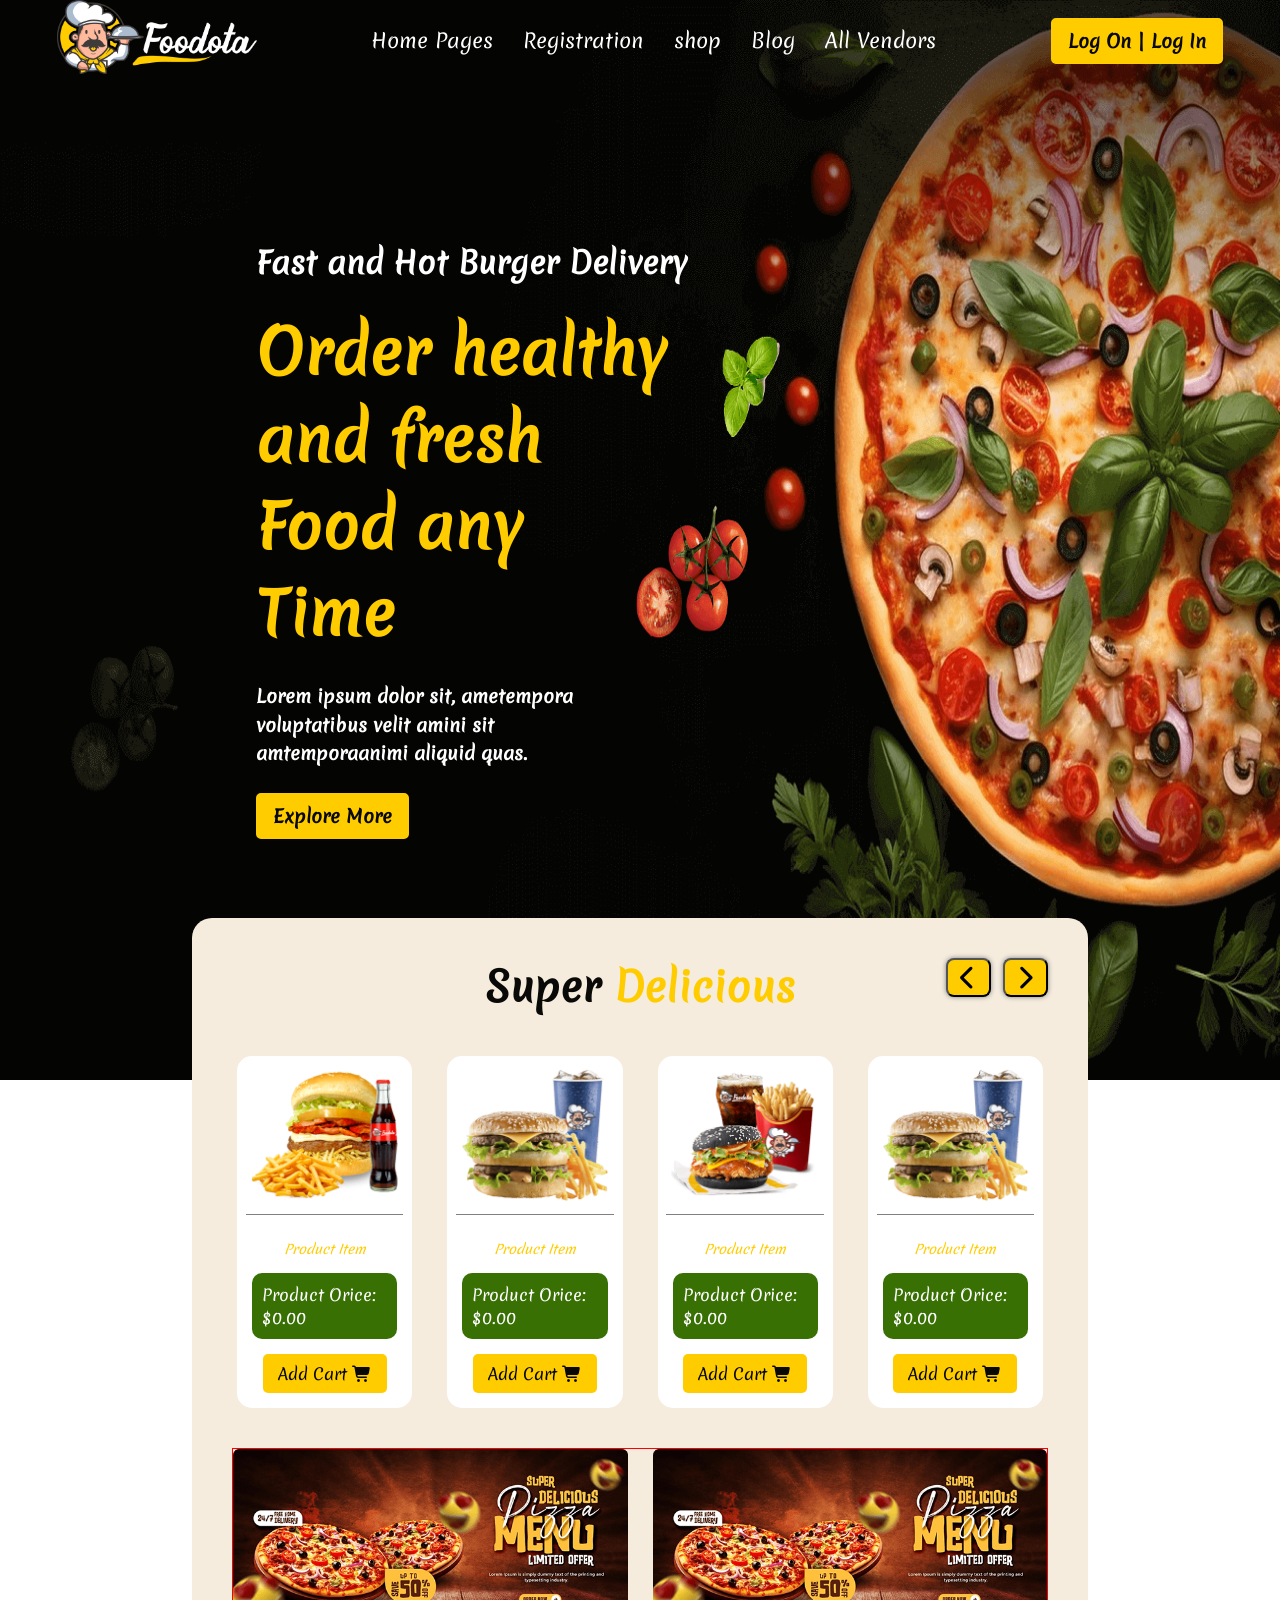
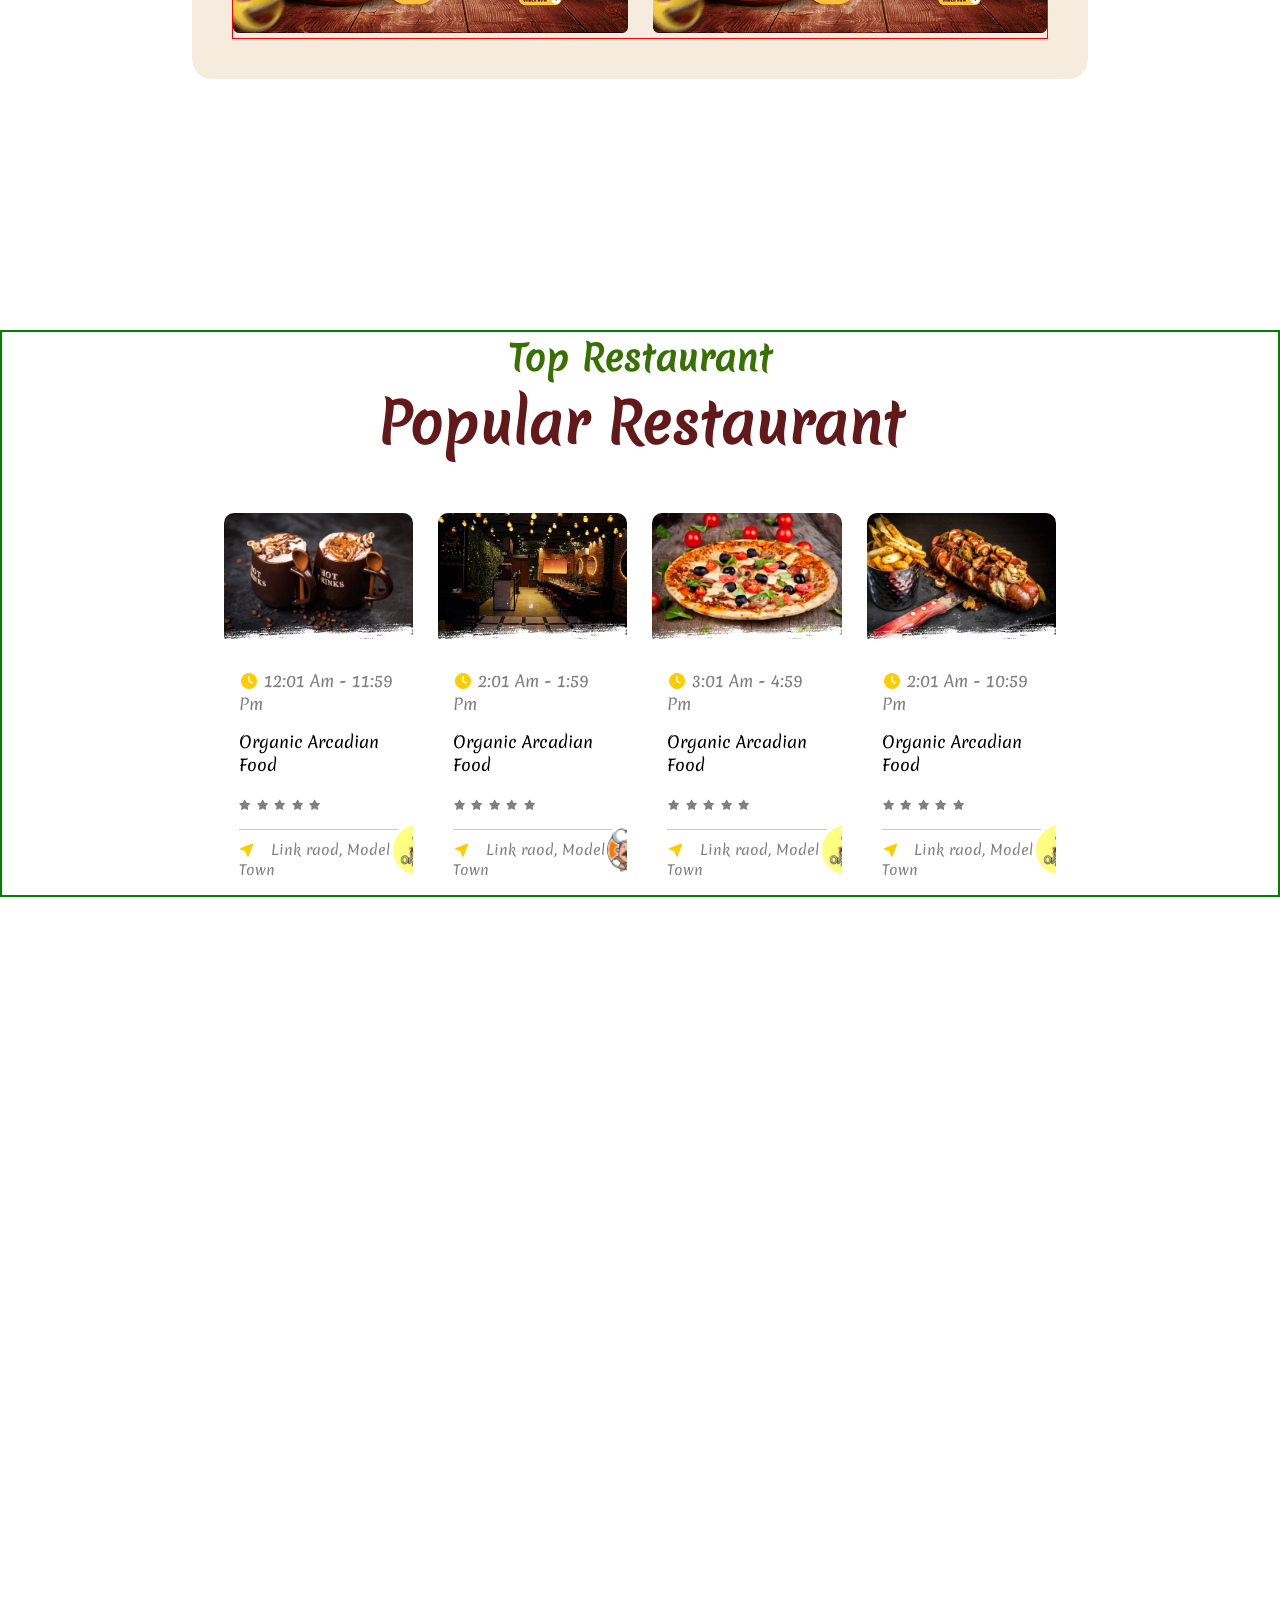
==== index.html @ 724b7836 "first commit" ====
<!doctype html>
<html lang="en">
  <head>
    <meta charset="UTF-8" />
    <meta name="viewport" content="width=device-width, initial-scale=1.0" />
    <link rel="stylesheet" href="styles/style.css" />
    <link rel="stylesheet" href="styles/all.min.css" />
    <link rel="stylesheet" href="styles/splide.min.css" />
    <title>Fodoota</title>
  </head>
  <body>
    <!-- nav start -->
    <nav>
      <div class="logo">
        <img src="assets/images/logo.png" alt="" />
        <img src="assets/images/logo-2.svg" alt="" />
      </div>
      <ul>
        <li><a href="index.html">Home Pages</a></li>
        <li><a href="">Registration</a></li>
        <li><a href="shop.html">shop</a></li>
        <li><a href="">Blog</a></li>
        <li><a href="">All Vendors</a></li>
      </ul>
      <div>
        <button class="btn">Log on | Log in</button>
      </div>
    </nav>

    <!-- nav end -->

    <section class="hero">
      <div class="container">
        <div class="splide hero-splide">
          <div class="splide__track">
            <ul class="splide__list">
              <li class="splide__slide">
                <div class="hero-info">
                  <span>Fast and Hot Burger Delivery</span>
                  <h1>Order healthy and fresh Food any Time</h1>
                  <p>
                    Lorem ipsum dolor sit, ametempora voluptatibus velit amini
                    sit amtemporaanimi aliquid quas.
                  </p>
                  <button class="btn">Explore More</button>
                </div>
              </li>
              <li class="splide__slide">
                <div class="hero-info">
                  <span>Fast and Hot Burger Delivery</span>
                  <h1>Order healthy and fresh Food any Time</h1>
                  <p>
                    Lorem ipsum dolor sit, ametempora voluptatibus velit amini
                    sit amtemporaanimi aliquid quas.
                  </p>
                  <button class="btn">Explore More</button>
                </div>
              </li>
              <li class="splide__slide">
                <div class="hero-info">
                  <span>Fast and Hot Burger Delivery</span>
                  <h1>Order healthy and fresh Food any Time</h1>
                  <p>
                    Lorem ipsum dolor sit, ametempora voluptatibus velit amini
                    sit amtemporaanimi aliquid quas.
                  </p>
                  <button class="btn">Explore More</button>
                </div>
              </li>
            </ul>
          </div>
        </div>
      </div>
      <div class="super">
        <h2>super <span>Delicious</span></h2>
        <div class="splide slider">
          <div class="splide__track">
            <ul class="splide__list">
              <li class="splide__slide">
               <div class="card">
                    <div class="card_img">
                        <img src="assets/images/burger-2.png" alt="">
                    </div>
                    <div class="card_body">
                        <span>Product item</span>
                        <p>Product orice: $0.00</p>
                        <button>add cart <i class="fa-solid fa-cart-shopping"></i></button>
                    </div>
                </div>
              </li>
              <li class="splide__slide">
                <div class="card">
                    <div class="card_img">
                        <img src="assets/images/burger-3.png" alt="">
                    </div>
                    <div class="card_body">
                        <span>Product item</span>
                        <p>Product orice: $0.00</p>
                        <button>add cart <i class="fa-solid fa-cart-shopping"></i></button>
                    </div>
                </div>
              </li>
              <li class="splide__slide">
                <div class="card">
                    <div class="card_img">
                        <img src="assets/images/burger-1.png" alt="">
                    </div>
                    <div class="card_body">
                        <span>Product item</span>
                        <p>Product orice: $0.00</p>
                        <button>add cart <i class="fa-solid fa-cart-shopping"></i></button>
                    </div>
                </div>
              </li>
              <li class="splide__slide">
                <div class="card">
                    <div class="card_img">
                        <img src="assets/images/burger-3.png" alt="">
                    </div>
                    <div class="card_body">
                        <span>Product item</span>
                        <p>Product orice: $0.00</p>
                        <button>add cart <i class="fa-solid fa-cart-shopping"></i></button>
                    </div>
                </div>
              </li>
              <li class="splide__slide">
                <div class="card">
                    <div class="card_img">
                        <img src="assets/images/burger-2.png" alt="">
                    </div>
                    <div class="card_body">
                        <span>Product item</span>
                        <p>Product orice: $0.00</p>
                        <button>add cart <i class="fa-solid fa-cart-shopping"></i></button>
                    </div>
                </div>
              </li>
              <li class="splide__slide">
                <div class="card">
                    <div class="card_img">
                        <img src="assets/images/burger-1.png" alt="">
                    </div>
                    <div class="card_body">
                        <span>Product item</span>
                        <p>Product orice: $0.00</p>
                        <button>add cart <i class="fa-solid fa-cart-shopping"></i></button>
                    </div>
                </div>
              </li>
            </ul>
          </div>
        </div>
        <div class="card_offers">
            <div class="left">
            <img src="assets/images/offer-1.png" alt="" />
          </div>
          <div class="right">
            <img src="assets/images/offer-1.png" alt="" />
          </div>
          </div>
        <div class="arrows">
            <button class="prev">
                <i class="fa-solid fa-chevron-left"></i>
            </button>
            <button class="next">
                <i class="fa-solid fa-chevron-right"></i>
            </button>
        </div>
        
      
        </div>
        
    </section>
    <section class="top_restaurant">
        <div class="container">
            <div class="title">
                <h3>Top Restaurant</h3>
            <h1>Popular  <span>Restaurant</span></h1>
            </div>
            <div class="cards">
                <div class="card">
                    <div class="img-box">
                        <img src="assets/images/res-1.jpg" alt="">
                        <img class="brush" src="assets/images/brush-sm-vector.png" alt="">
                    </div>
                    <div class="card-contain">
                        <div> <i class="fa-solid fa-clock"></i> <span>12:01 am - 11:59 pm </span></div>
                        <div>Organic Arcadian Food</div>
                        <div><i class="fa-solid fa-star"></i>
                            <i class="fa-solid fa-star"></i>
                            <i class="fa-solid fa-star"></i>
                            <i class="fa-solid fa-star"></i>
                            <i class="fa-solid fa-star"></i>
                        </div>
                        <div><i class="fa-solid fa-location-arrow"></i>Link raod, Model Town</div>
                        <img class="logo" src="assets/images/res-1(logo).jpg" alt="">
                        

                    </div>
                </div>
                <div class="card">
                    <div class="img-box">
                        <img src="assets/images/res-2.jpg" alt="">
                        <img class="brush" src="assets/images/brush-sm-vector.png" alt="">
                    </div>

                    <div class="card-contain">
                        <div> <i class="fa-solid fa-clock"></i> <span>2:01 am - 1:59 pm </span></div>
                        <div>Organic Arcadian Food</div>
                        <div><i class="fa-solid fa-star"></i>
                            <i class="fa-solid fa-star"></i>
                            <i class="fa-solid fa-star"></i>
                            <i class="fa-solid fa-star"></i>
                            <i class="fa-solid fa-star"></i>
                        </div>
                        <div><i class="fa-solid fa-location-arrow"></i>Link raod, Model Town</div>
                        <img class="logo"src="assets/images/favicon.png" alt="">
                    </div>
                </div>
                <div class="card">
                    <div class="img-box">
                        <img src="assets/images/res-3.jpg" alt="">
                        <img class="brush" src="assets/images/brush-sm-vector.png" alt="">
                    </div>

                    <div class="card-contain">
                        <div> <i class="fa-solid fa-clock"></i> <span>3:01 am - 4:59 pm </span></div>
                        <div>Organic Arcadian Food</div>
                        <div><i class="fa-solid fa-star"></i>
                            <i class="fa-solid fa-star"></i>
                            <i class="fa-solid fa-star"></i>
                            <i class="fa-solid fa-star"></i>
                            <i class="fa-solid fa-star"></i>
                        </div>
                        <div><i class="fa-solid fa-location-arrow"></i>Link raod, Model Town</div>
                        <img class="logo"src="assets/images/res-1(logo).jpg" alt="">
                    </div>
                </div>
                <div class="card">
                    <div class="img-box">
                        <img src="assets/images/res-4.jpg" alt="">
                        <img class="brush" src="assets/images/brush-sm-vector.png" alt="">
                    </div>
                    <div class="card-contain">
                        <div> <i class="fa-solid fa-clock"></i> <span>2:01 am - 10:59 pm </span></div>
                        <div>Organic Arcadian Food</div>
                        <div><i class="fa-solid fa-star"></i>
                            <i class="fa-solid fa-star"></i>
                            <i class="fa-solid fa-star"></i>
                            <i class="fa-solid fa-star"></i>
                            <i class="fa-solid fa-star"></i>
                        </div>
                        <div><i class="fa-solid fa-location-arrow"></i>Link raod, Model Town</div>
                        <img class="logo"src="assets/images/res-1(logo).jpg" alt="">
                    </div>
                </div>
               
            </div>
        </div>
    </section>

    <!-- <i class="fa-brands fa-black-tie"></i> -->
    <script src="scripts/splide.min.js"></script>
    <script src="scripts/main.js"></script>
  </body>
</html>
---- styles/style.css ----
*{
    padding: 0;
    margin: 0;
    box-sizing: border-box;
    font-family: 'Merienda','sans-serif';
}

@font-face {
    font-family: 'Merienda';
    src: url(../assets/fonts/Merienda-Regular.ttf);
}
:root{
    --var-black:#090907;
    --var-yellow:#ffcc00;
    --var-beige:#f5ecdd;
    --var-green:#387003;
    --var-red:#f5006a;
}
body{
    height: 5000px;
}

nav{
    display: flex;
    justify-content: space-around;
    align-items: center;
    position: absolute;
    top: 0;
    left: 0;
    width: 100%;
    z-index: 998;

}
nav.active{
    position: fixed;
    background: white;
    transform: translateY(-100%);
    animation: navbar 0.5s linear forwards;
    box-shadow: 3px 3px 12px black;

}
@keyframes navbar{
    100%{
        transform: translateY(0);
    }
}

nav .logo{
    width: 200px;

}

nav .logo img:nth-of-type(1){
    width: 100%;
    display: block;
}
nav.active .logo img:nth-of-type(1){
    width: 100%;
    display: none;
}
nav.active .logo img:nth-of-type(2){
    width: 100%;
    display: block;
}
nav .logo img:nth-of-type(2){
    display: none;
    width: 100%;
}

nav ul{
list-style: none;
display: flex;
justify-content: center;
align-items: center;
gap: 30px;
font-size: 20px;
}

nav ul li{


}

nav ul li a{
text-decoration: none;
color: white;
transition: 0.3s;
}
nav.active ul li a{
text-decoration: none;
color: var(--var-black);
transition: 0.3s;
}
nav ul li a:hover{
color: var(--var-yellow);
}

nav div:last-of-type{


}

nav div:last-of-type .btn{


}
.btn {
    display: flex;
    padding: 8px 15px;
    border-radius: 5px;
    color: var(--var-black);
    background: var(--var-yellow);
    text-transform: capitalize;
    font-size: 18px;
    border: 2px solid var(--var-yellow);
    cursor: pointer;
    transition: 0.5s;
    font-weight: 600;
    position: relative;
    overflow: hidden;
    z-index: 1;
}

.btn:hover {
    color: white;
}

.btn:after {
    content: '';
    position: absolute;
    top: 0;
    left: 50%;
    transform: translateX(-50%);
    width: 0;
    height: 100%;
    background: var(--var-black); /* andere Farbe als Button */
    z-index: -1;
    transition: 0.5s;
}

/* HIER ist der richtige Hover */
.btn:hover:after {
    width: 100%;
}
/* .btn{
    display: flex;
    padding: 8px 15px;
    border-radius: 5px;
    color: var(--var-black);
    background: var(--var-yellow);
    text-transform: capitalize;
    font-size: 18px;
    border: 2px solid var(--var-yellow);
    cursor: pointer;
    transition: 0.3s;
    font-weight: 600;
    position: relative;
    overflow: hidden;
    z-index: 1;

}
.btn:hover{
    color: white;
}
.btn:after{
    content: '';
    position: absolute;
    top: 0;
    left: 50%;
    transform: translateX(-50%);
    width: 0;
    height: 100%;
    background: var(--var-yellow);
    z-index: -1;
    transition: 0.3s;
}
.btn:after:hover{
    width: 100%;
} */
/* <<<<<<<<<<<<<<<<<<<<<<<<<<<<<<Nav end<<<<<<<<<<<<<<<<<<<<<<<<<<<<<<<<<<<<<<<<<<<<<<<<<<<<<<<< */

/* >>>>>>>>>>>>>>>hero section start>>>>>>>>>>>>>>>>>>>>>>>>>>>>>>>>>>>>>>>>>>>>>>>>>>>>>>>>> */

.hero{
    
    height: 120vh;
    background: url(../assets/images/hero.png) no-repeat;
    background-size: 100% 100%;
    color: white;
    display: flex;
    justify-content: center;
    align-items: center;
    opacity: 1;
    position: relative;
    margin-bottom: 850px;
}
.allProducts{
    /* background: url(../assets/images/hero.png) no-repeat; */

   display: flex;
   justify-content: center;
   align-items: center;
   margin-top: 200px;
   margin-bottom: 200px;
   padding: 0 30px;
}

.allProducts .productsCards{
   display: flex;
   justify-content: center;
   align-items: stretch;
   gap: 25px;
   width: 100%;
   flex-wrap: wrap;
}

.allProducts .card{
    width: 260px;
    min-height: 420px;
    background-color: aliceblue;
    border-radius: 5px;
    color: var(--var-black);
    display: flex;
    flex-direction: column;
    justify-content: space-between;
    align-items: center;
    padding: 20px;
    border: 1px solid var(--var-yellow);
    box-shadow: 0 0 5px 2px grey;
}

.allProducts .card .head{
    width: 180px;
    height: 180px;
    display: flex;
    justify-content: center;
    align-items: center;
}

.allProducts .card .head img{
    width: 100%;
    height: 100%;
    object-fit: contain;
    border-bottom: 1px solid rgb(223, 218, 218);
}

.allProducts .card .inhalt{
    width: 100%;
    min-height: 120px;
    gap: 15px;
    display: flex;
    flex-direction: column;
    justify-content: center;
    align-items: center;
    margin-bottom: 20px;
    text-align: center;
}

.allProducts .card .price{
    font-size: 22px;
    font-weight: bold;
    color: #c93807;
}

.cart{

    position: fixed;
    width: 25%;
    right: -432px;
    /* right: 0; */

    top: 0;
    background-color: #f5ecdd;
    height: 100vh;
    display: flex;
    justify-content: start;
    align-items: start;
    padding: 25px 35px;
    flex-direction: column;
    border-left:1px solid var(--var-yellow) ;
    z-index: 999;
    transition: 0.5s;
    /* transform: translateX(100%); */

}
.cart.active{
    right: 0;

}

.cart .head{
    border-bottom: 3px solid rgb(238, 197, 13);

}
.cart .head h1{


}

.cart .head span:nth-of-type(1){

color: var(--var-yellow);
}

.cart p{
    margin-top: 20px;
    color: var(--var-red);
}

.cart .items{
    height: 90%;    
    display: flex;
    flex-direction: column;
    justify-content: start;
    align-items: center;
    gap: 5px;
    padding: 10px 0;


}
.cart .items .item{
    transition: 0.3s;
    display: flex;
    justify-content: space-between;
    align-items: center;
    gap: 12px;
    border: 1px solid rgba(194, 194, 194, 0.449);
    box-shadow: 3px 2px 20px grey;
    border-radius: 4px;
    padding: 10px;
    margin-bottom: 15px;
    background-color: white;
}

.cart .items .item img{
    width: 50px;
    height: 50px;
    object-fit: cover;
    border-radius: 4px;
}

.cart .items .item .item-info{
    flex: 1;
    display: flex;
    flex-direction: column;
    gap: 6px;
}

.cart .items .item h3{
    color: var(--var-red);
    margin: 0;
}

.cart .items .item .item-info span{
    color: var(--var-green);
    font-weight: bold;
}

.cart .items .item .item-action{
    display: flex;
    align-items: center;
    gap: 8px;
}

.cart .items .item .item-action button{
    color: var(--var-black);
    width: 30px;
    height: 30px;
    /* border: 1px solid #ccc; */
    background: white;
    cursor: pointer;
    /* border-radius: 4px; */
    font-size: 20px;
    border: none;
}
.cart .items .item .deleteItem{
    width:25px;
    color: var(--var-red);
    border: none;
    background-color: transparent;
    cursor: pointer;
    transition: 0.3s;
}
.cart .items .item .deleteItem:hover{
    transform: scale(1.5);
}

.cart .total{
    display: flex;
    justify-content: space-between;
    align-items: center;
    width: 100%;
    margin-bottom: 20px;
    padding: 36px 16px 14px 15px;
    border-top:1px solid rgb(187, 186, 186);

}

.cart .total span:last-of-type{
    color: var(--var-green);

}

.cart .total span{
    color: var(--var-yellow);


}
.cart .closeCart{
    color: var(--var-red);
    position: absolute;
    top: 20px;
    right: 30px;
    font-size: 35px;
    background-color: transparent;
    border: none;
    cursor: pointer;

}
.cart button i{


}
.cartIcon{
    z-index: 998;
    display: flex;
    justify-content: center;
    align-items: center;
    background-color: var(--var-yellow);
    border: 1px solid var(--var-black);

    position: fixed;
    top: 50%;
    right: 0;

    width: 40px;
    height: 40px;
    font-size: 26px;

    border-radius: 4px;
    cursor: pointer;

    transition: right 0.4s ease, color 0.3s;
}

.cartIcon:hover{
   color: var(--var-yellow);
   background-color: var(--var-black);
   border: 1px solid var(--var-yellow);
}

.cartIcon.unvisible{
   right: -50px;
}





.hero .container{
    /* border: 1px solid red; */
    width: 60%;
}

.hero .hero-info{
    display: flex;
    flex-direction: column;
    align-items: start;
    justify-content: center;
    gap: 25px;

}

.hero .hero-info span{

font-size: 30px;
font-weight: 600;
}

.hero .hero-info h1{
color: var(--var-yellow);
font-size: 60px;
width: 55%;

}

.hero .hero-info p{
font-size: 18px;
font-weight:600 ;
width: 50%;
line-height: 1.6;

}

.hero .hero-info .btn{


}



.hero .super {
    width: 70%;

    position: absolute;
    background: var(--var-beige);
    border-radius: 20px;
    top: 85%;
    left:50%;
    transform:translateX(-50%);
    z-index: 3;
    display: flex;
    flex-direction: column;
    justify-content: center;
    align-items: center;
    gap: 25px;
    padding: 40px;
    text-transform: capitalize;
}
.hero .super h2{
    font-size: 40px;
    color: var(--var-black);
    
}
.hero .super h2 span{
    color: var(--var-yellow);

}
.hero .super .slider{
    width: 100%;
    

}
.hero .super .splide__track {
    /* padding: 10px 0; */
}
.hero .super .splide__slide{
display: flex;
justify-content: center;
padding: 15px 5px;
}
.hero .super .slider .card{
    /* width: 250px; */
    /* box-shadow: 0 0 5px 2px grey; */

    display: flex;
    flex-direction: column;
    justify-content: center;
    align-items: center;
    gap: 10px;
    background: white;
    border-radius: 15px;
    transition: 0.3s;
    
}
.hero .super .slider .card:hover{
    box-shadow: 0 5px 0 2px var(--var-green);
}
.hero .super .slider .card .card_img{
    width: 90%; 
    border-bottom: 1px solid grey;
    padding: 5px;

}
.hero .super .slider .card .card_img img{
    width: 100%;
}
.hero .super .slider .card .card_body{
    color: var(--var-black);
    display: flex;
    flex-direction: column;
    justify-content: center;
    align-items: center;
    gap: 15px;
    padding: 15px;

}
.hero .super .slider .card .card_body span{
    font-size: 13px;
    font-style: italic;
    color: var(--var-yellow);
}
.hero .super .slider .card .card_body p{
    background: var(--var-green);
    border-radius: 10px;
    color: white;
    padding: 10px;

}
.hero .super .slider .card .card_body button:hover{
    background: var(--var-black);
    color: #ffcc00;
}
.hero .super .slider .card .card_body button{

    display: block;
    padding: 8px 15px;
    border-radius: 5px;
    border: none;
    text-transform: capitalize;
    color:var(--var-black);
    transition: 0.3s;
    background: var(--var-yellow);
    font-size: 16px;
    cursor: pointer;
}
.hero .super .slider .card .card_body button i{

}

.arrows{
    position: absolute;
    top: 40px;
    right: 40px;
    display: flex;
    justify-content: center;
    align-items: center;
    gap: 12px;
}
.arrows button{
    background-color: var(--var-yellow);
    display: flex;
    padding: 5px;
    border-radius: 8px;
    font-size: 25px;
    transition: 0.3s;
    cursor: pointer;
    box-shadow: 0 0 5px grey;
}
.arrows button:hover{
    border:2px solid #ffcc00;
    color: var(--var-yellow);
    background-color: var(--var-black);
}

.super_offers{
    display: flex;
    flex-direction: column;
    justify-content: center;
    align-items: center;
    width: 80%;

}

.super .card_offers{
    display: flex;
    justify-content: space-around;
    align-items: center;
    gap: 25px;
    width: 100%;
    border: 1px solid red;
}
.super .card_offers  img{
    width: 100%;
}

.top_restaurant{
    display: flex;
    flex-direction: column;
    justify-content: center;
    align-items: center;
    border: 2px solid green;
   

}
.top_restaurant .container{
    display: flex;
    flex-direction: column;
    justify-content: center;
    align-items: center;
     width: 75%;
}
.top_restaurant .container .title{
    margin-bottom: 50px;
}
.top_restaurant .container h3{
    color: var(--var-green);
    text-align: center;
    font-size: 35px;
}
.top_restaurant .container h1{
    color: rgb(99, 25, 25);
    font-size: 55px;
}
.top_restaurant .cards{
    display: flex;
    justify-content: center;
    align-items: flex-start;
    width: 87%;
    gap: 25px;
}
.top_restaurant .cards .card{
    display: flex;
    flex-direction: column;
    justify-content: center;
    align-items: flex-start;
    width: 250px;
    border-radius: 10px;
    overflow: hidden;
}
.top_restaurant .cards .card img{
    width: 100%;
    /* border: 1px solid rgb(201, 56, 7); */
}
.img-box{
    position: relative;
}

.img-box img{
    width: 100%;
    display: block;
}

.brush{
    position: absolute;
    bottom: -1px;
    left: 0;
    /* width: 100%; */
    /* height: 55px; */
    /* opacity: 0.1; */
    
}
.top_restaurant .cards .card .card-contain{
    display: flex;
    flex-direction: column;
    gap: 15px;
    padding: 15px;
    position: relative;
}
.top_restaurant .cards .card .card-contain div:nth-of-type(1){
    margin-top: 15px;
}
.top_restaurant .cards .card .card-contain div:nth-of-type(1) i{
    color: var(--var-yellow);
}
.top_restaurant .cards .card .card-contain div:nth-of-type(1) span{
    color: gray;
    text-transform: capitalize;
}
.top_restaurant .cards .card .card-contain div:nth-of-type(2) {}
.top_restaurant .cards .card .card-contain div:nth-of-type(3) i {
    color: gray;
    font-size: 10px;
}
.top_restaurant .cards .card .card-contain div:nth-of-type(4)  {
    color: gray;
    font-size: 14px;
    border-top: 1px solid rgba(128, 128, 128, 0.425);
    padding-top: 10px;
}
.top_restaurant .cards .card .card-contain div:nth-of-type(4) i {
    color: var(--var-yellow);
    margin-right: 15px;
}
.top_restaurant .cards .card .card-contain .logo  {
    /* border-radius: 50%;
    border: none;
    width: 40px;
    position: absolute;
    top: 65%;
    right: -10px;
    transform: translateX(10px) translateY(-65%); */
position: absolute;
    bottom: 20px;
    right: -30px;
    width: 50px;
    height: 50px;
    border-radius: 50%;

}
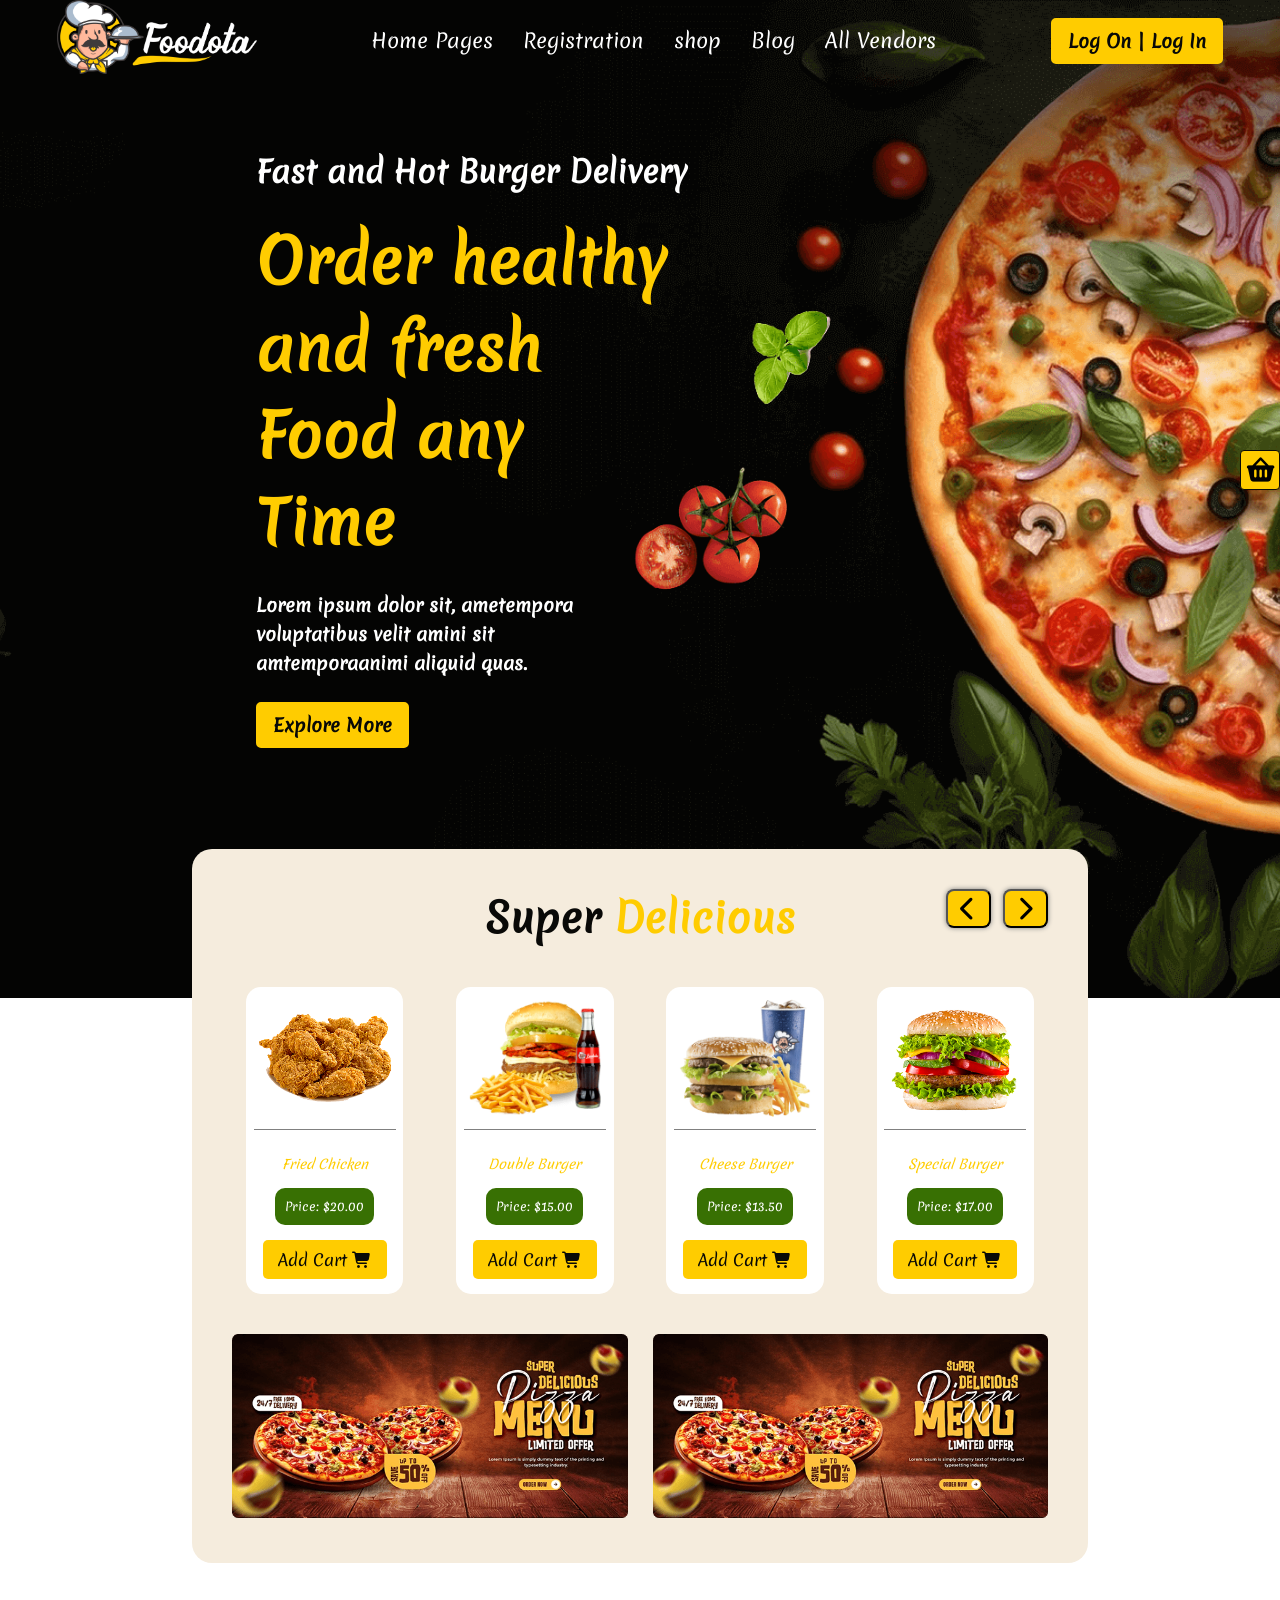
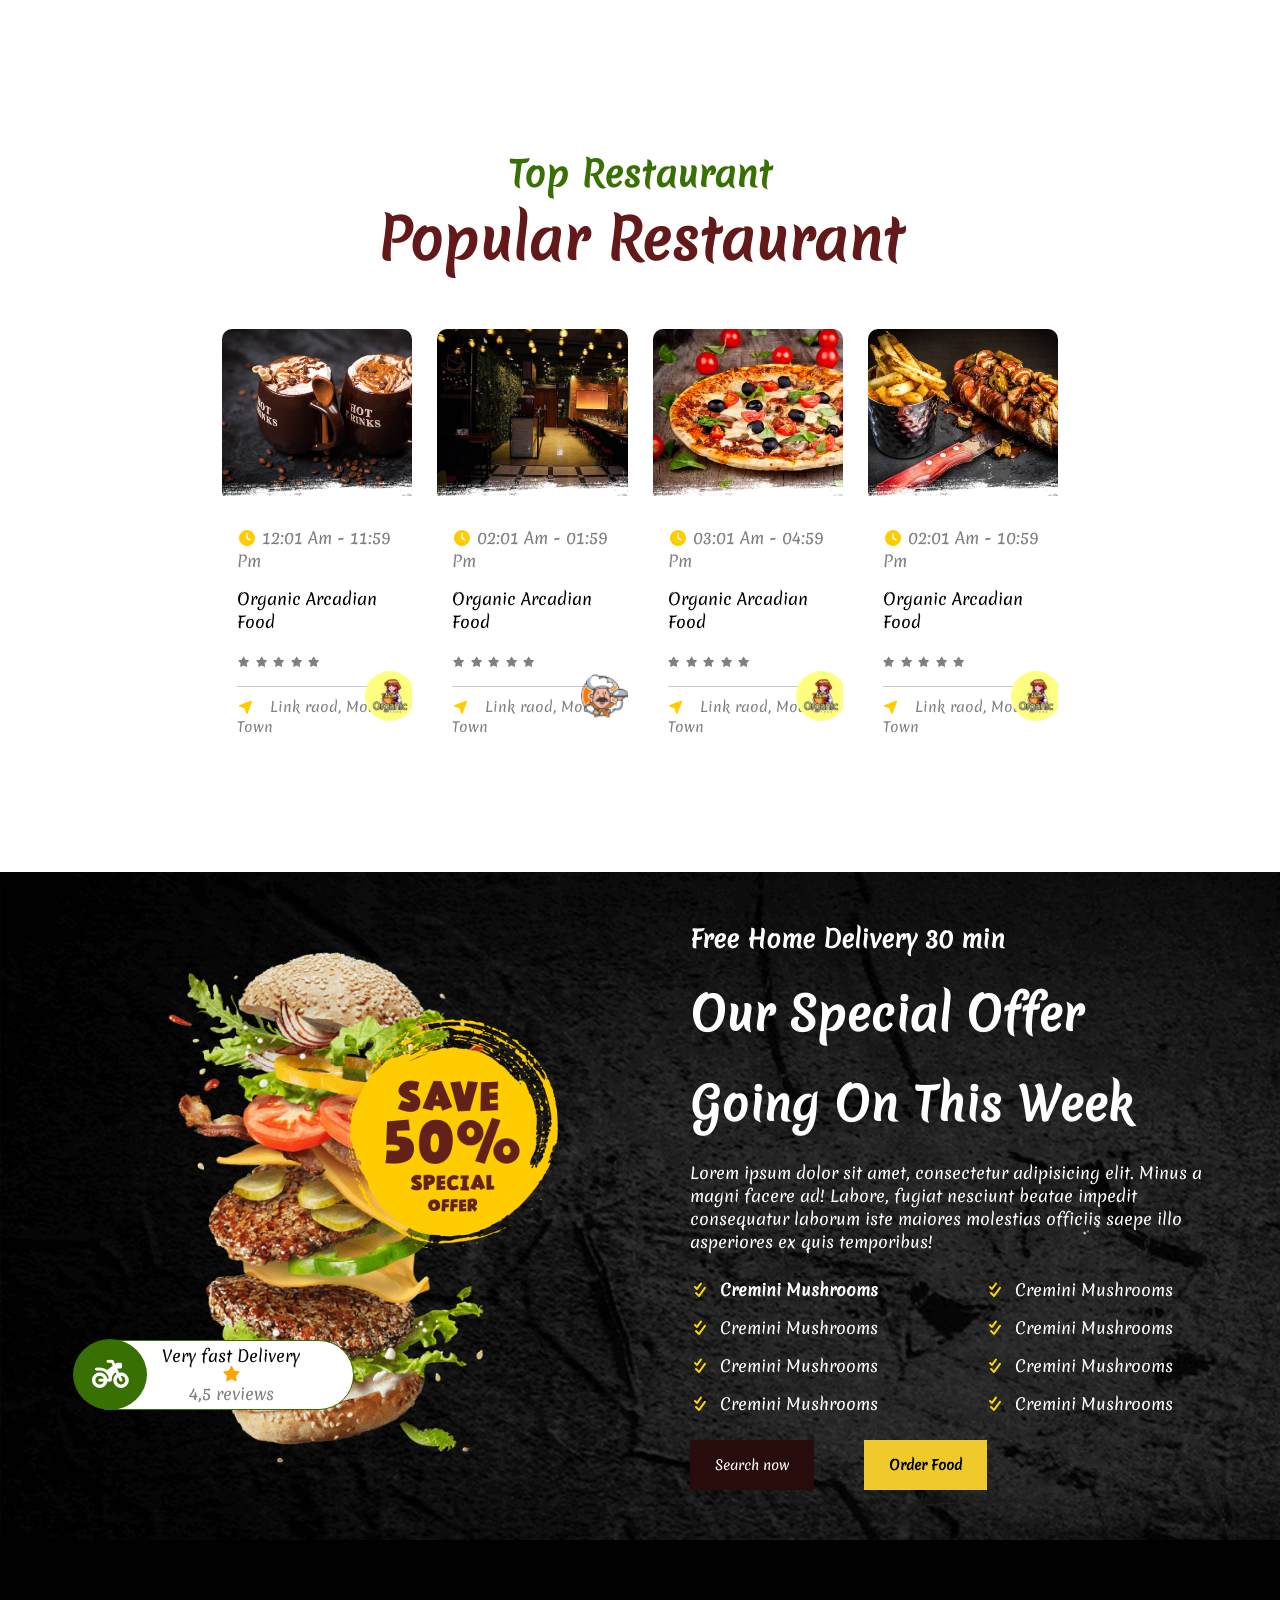
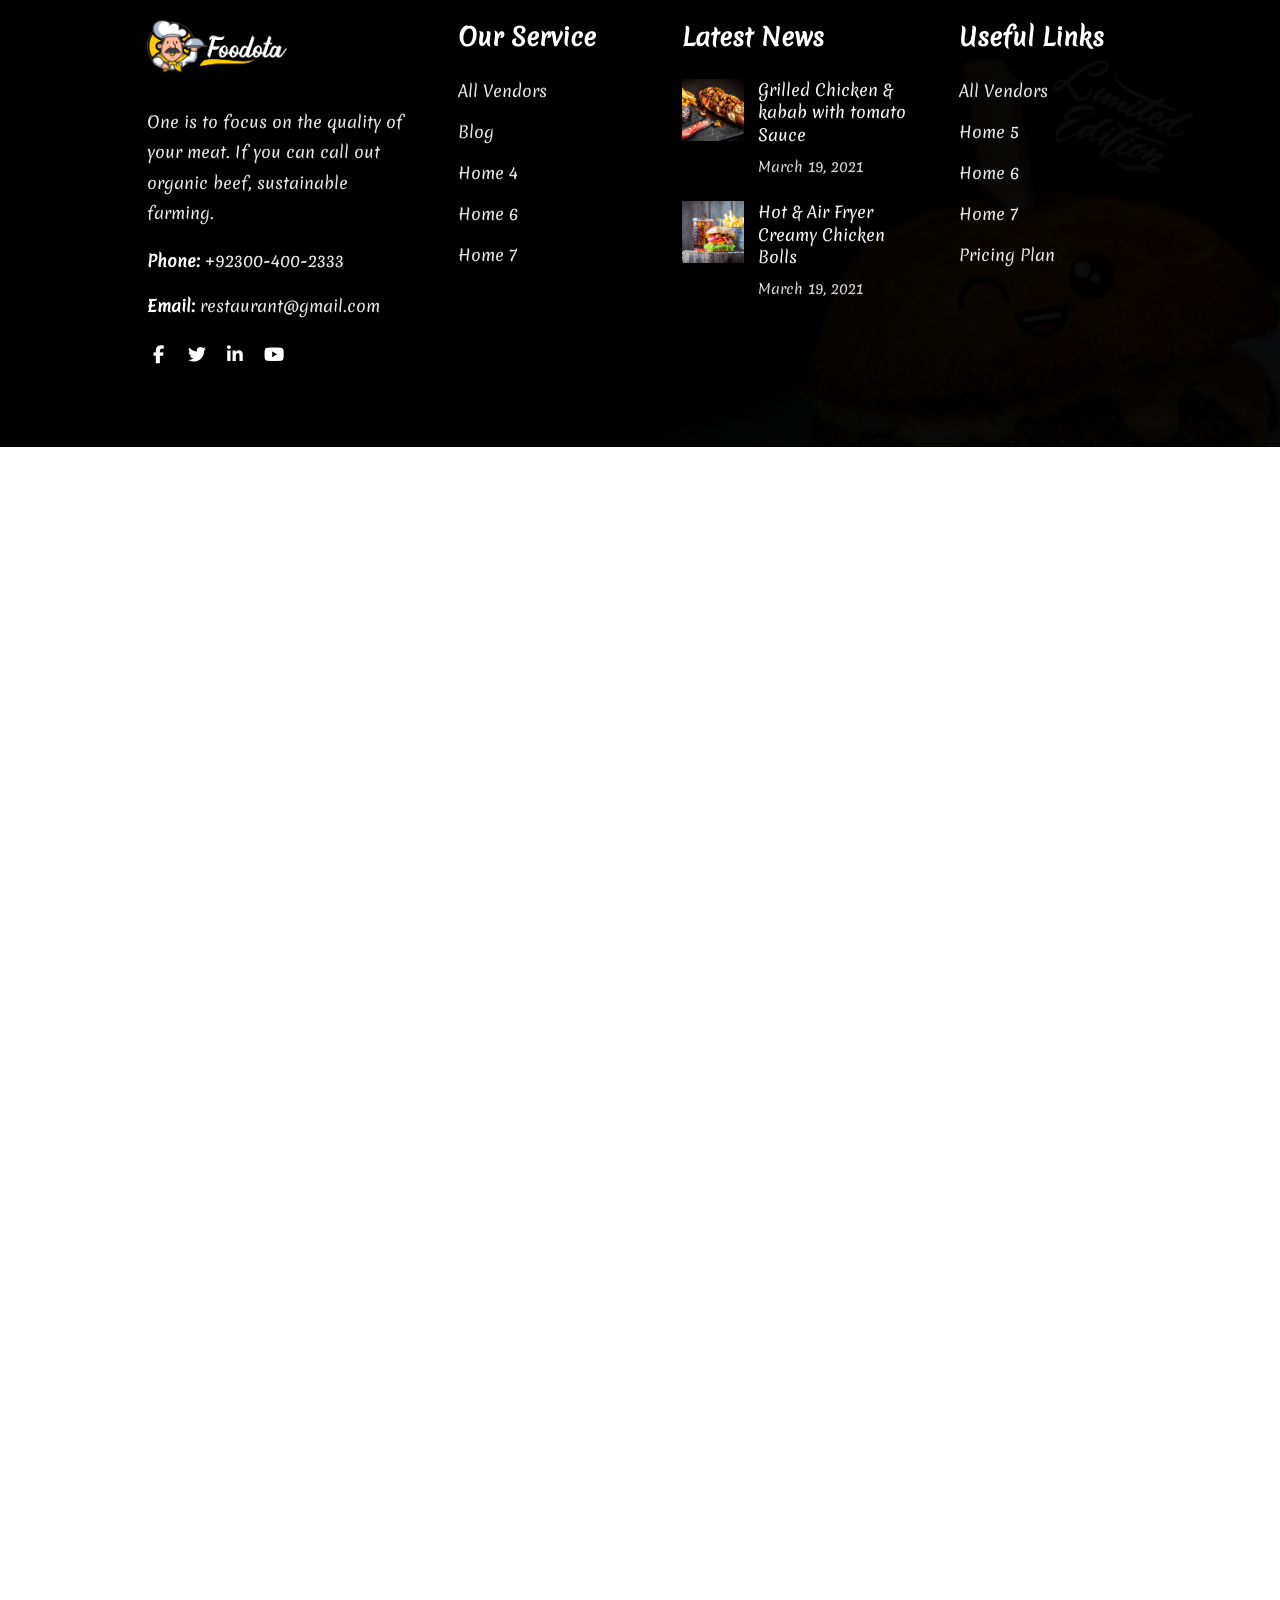
==== commit edb833a1: "logik finish and more card an footer" ====
--- a/index.html
+++ b/index.html
@@ -75,190 +75,292 @@
         <h2>super <span>Delicious</span></h2>
         <div class="splide slider">
           <div class="splide__track">
-            <ul class="splide__list">
-              <li class="splide__slide">
-               <div class="card">
-                    <div class="card_img">
-                        <img src="assets/images/burger-2.png" alt="">
-                    </div>
-                    <div class="card_body">
-                        <span>Product item</span>
-                        <p>Product orice: $0.00</p>
-                        <button>add cart <i class="fa-solid fa-cart-shopping"></i></button>
-                    </div>
-                </div>
-              </li>
-              <li class="splide__slide">
-                <div class="card">
-                    <div class="card_img">
-                        <img src="assets/images/burger-3.png" alt="">
-                    </div>
-                    <div class="card_body">
-                        <span>Product item</span>
-                        <p>Product orice: $0.00</p>
-                        <button>add cart <i class="fa-solid fa-cart-shopping"></i></button>
-                    </div>
-                </div>
-              </li>
-              <li class="splide__slide">
-                <div class="card">
-                    <div class="card_img">
-                        <img src="assets/images/burger-1.png" alt="">
-                    </div>
-                    <div class="card_body">
-                        <span>Product item</span>
-                        <p>Product orice: $0.00</p>
-                        <button>add cart <i class="fa-solid fa-cart-shopping"></i></button>
-                    </div>
-                </div>
-              </li>
-              <li class="splide__slide">
-                <div class="card">
-                    <div class="card_img">
-                        <img src="assets/images/burger-3.png" alt="">
-                    </div>
-                    <div class="card_body">
-                        <span>Product item</span>
-                        <p>Product orice: $0.00</p>
-                        <button>add cart <i class="fa-solid fa-cart-shopping"></i></button>
-                    </div>
-                </div>
-              </li>
-              <li class="splide__slide">
-                <div class="card">
-                    <div class="card_img">
-                        <img src="assets/images/burger-2.png" alt="">
-                    </div>
-                    <div class="card_body">
-                        <span>Product item</span>
-                        <p>Product orice: $0.00</p>
-                        <button>add cart <i class="fa-solid fa-cart-shopping"></i></button>
-                    </div>
-                </div>
-              </li>
-              <li class="splide__slide">
-                <div class="card">
-                    <div class="card_img">
-                        <img src="assets/images/burger-1.png" alt="">
-                    </div>
-                    <div class="card_body">
-                        <span>Product item</span>
-                        <p>Product orice: $0.00</p>
-                        <button>add cart <i class="fa-solid fa-cart-shopping"></i></button>
-                    </div>
-                </div>
-              </li>
-            </ul>
+            <ul class="splide__list"></ul>
           </div>
         </div>
         <div class="card_offers">
-            <div class="left">
+          <div class="left">
             <img src="assets/images/offer-1.png" alt="" />
           </div>
           <div class="right">
             <img src="assets/images/offer-1.png" alt="" />
           </div>
-          </div>
+        </div>
         <div class="arrows">
-            <button class="prev">
-                <i class="fa-solid fa-chevron-left"></i>
-            </button>
-            <button class="next">
-                <i class="fa-solid fa-chevron-right"></i>
-            </button>
-        </div>
-        
-      
-        </div>
-        
+          <button class="prev">
+            <i class="fa-solid fa-chevron-left"></i>
+          </button>
+          <button class="next">
+            <i class="fa-solid fa-chevron-right"></i>
+          </button>
+        </div>
+      </div>
     </section>
     <section class="top_restaurant">
-        <div class="container">
-            <div class="title">
-                <h3>Top Restaurant</h3>
-            <h1>Popular  <span>Restaurant</span></h1>
-            </div>
-            <div class="cards">
-                <div class="card">
-                    <div class="img-box">
-                        <img src="assets/images/res-1.jpg" alt="">
-                        <img class="brush" src="assets/images/brush-sm-vector.png" alt="">
-                    </div>
-                    <div class="card-contain">
-                        <div> <i class="fa-solid fa-clock"></i> <span>12:01 am - 11:59 pm </span></div>
-                        <div>Organic Arcadian Food</div>
-                        <div><i class="fa-solid fa-star"></i>
-                            <i class="fa-solid fa-star"></i>
-                            <i class="fa-solid fa-star"></i>
-                            <i class="fa-solid fa-star"></i>
-                            <i class="fa-solid fa-star"></i>
-                        </div>
-                        <div><i class="fa-solid fa-location-arrow"></i>Link raod, Model Town</div>
-                        <img class="logo" src="assets/images/res-1(logo).jpg" alt="">
-                        
-
-                    </div>
-                </div>
-                <div class="card">
-                    <div class="img-box">
-                        <img src="assets/images/res-2.jpg" alt="">
-                        <img class="brush" src="assets/images/brush-sm-vector.png" alt="">
-                    </div>
-
-                    <div class="card-contain">
-                        <div> <i class="fa-solid fa-clock"></i> <span>2:01 am - 1:59 pm </span></div>
-                        <div>Organic Arcadian Food</div>
-                        <div><i class="fa-solid fa-star"></i>
-                            <i class="fa-solid fa-star"></i>
-                            <i class="fa-solid fa-star"></i>
-                            <i class="fa-solid fa-star"></i>
-                            <i class="fa-solid fa-star"></i>
-                        </div>
-                        <div><i class="fa-solid fa-location-arrow"></i>Link raod, Model Town</div>
-                        <img class="logo"src="assets/images/favicon.png" alt="">
-                    </div>
-                </div>
-                <div class="card">
-                    <div class="img-box">
-                        <img src="assets/images/res-3.jpg" alt="">
-                        <img class="brush" src="assets/images/brush-sm-vector.png" alt="">
-                    </div>
-
-                    <div class="card-contain">
-                        <div> <i class="fa-solid fa-clock"></i> <span>3:01 am - 4:59 pm </span></div>
-                        <div>Organic Arcadian Food</div>
-                        <div><i class="fa-solid fa-star"></i>
-                            <i class="fa-solid fa-star"></i>
-                            <i class="fa-solid fa-star"></i>
-                            <i class="fa-solid fa-star"></i>
-                            <i class="fa-solid fa-star"></i>
-                        </div>
-                        <div><i class="fa-solid fa-location-arrow"></i>Link raod, Model Town</div>
-                        <img class="logo"src="assets/images/res-1(logo).jpg" alt="">
-                    </div>
-                </div>
-                <div class="card">
-                    <div class="img-box">
-                        <img src="assets/images/res-4.jpg" alt="">
-                        <img class="brush" src="assets/images/brush-sm-vector.png" alt="">
-                    </div>
-                    <div class="card-contain">
-                        <div> <i class="fa-solid fa-clock"></i> <span>2:01 am - 10:59 pm </span></div>
-                        <div>Organic Arcadian Food</div>
-                        <div><i class="fa-solid fa-star"></i>
-                            <i class="fa-solid fa-star"></i>
-                            <i class="fa-solid fa-star"></i>
-                            <i class="fa-solid fa-star"></i>
-                            <i class="fa-solid fa-star"></i>
-                        </div>
-                        <div><i class="fa-solid fa-location-arrow"></i>Link raod, Model Town</div>
-                        <img class="logo"src="assets/images/res-1(logo).jpg" alt="">
-                    </div>
-                </div>
-               
-            </div>
-        </div>
+      <div class="container">
+        <div class="title">
+          <h3>Top Restaurant</h3>
+          <h1>Popular <span>Restaurant</span></h1>
+        </div>
+        <div class="cards">
+          <div class="card">
+            <div class="img-box">
+              <img src="assets/images/res-1.jpg" alt="" />
+              <img
+                class="brush"
+                src="assets/images/brush-sm-vector.png"
+                alt=""
+              />
+            </div>
+            <div class="card-contain">
+              <div>
+                <i class="fa-solid fa-clock"></i>
+                <span>12:01 am - 11:59 pm </span>
+              </div>
+              <div>Organic Arcadian Food</div>
+              <div>
+                <i class="fa-solid fa-star"></i>
+                <i class="fa-solid fa-star"></i>
+                <i class="fa-solid fa-star"></i>
+                <i class="fa-solid fa-star"></i>
+                <i class="fa-solid fa-star"></i>
+              </div>
+              <div>
+                <i class="fa-solid fa-location-arrow"></i>Link raod, Model Town
+              </div>
+              <img class="logo" src="assets/images/res-1(logo).jpg" alt="" />
+            </div>
+          </div>
+          <div class="card">
+            <div class="img-box">
+              <img src="assets/images/res-2.jpg" alt="" />
+              <img
+                class="brush"
+                src="assets/images/brush-sm-vector.png"
+                alt=""
+              />
+            </div>
+
+            <div class="card-contain">
+              <div>
+                <i class="fa-solid fa-clock"></i>
+                <span>02:01 am - 01:59 pm </span>
+              </div>
+              <div>Organic Arcadian Food</div>
+              <div>
+                <i class="fa-solid fa-star"></i>
+                <i class="fa-solid fa-star"></i>
+                <i class="fa-solid fa-star"></i>
+                <i class="fa-solid fa-star"></i>
+                <i class="fa-solid fa-star"></i>
+              </div>
+              <div>
+                <i class="fa-solid fa-location-arrow"></i>Link raod, Model Town
+              </div>
+              <img class="logo" src="assets/images/favicon.png" alt="" />
+            </div>
+          </div>
+          <div class="card">
+            <div class="img-box">
+              <img src="assets/images/res-3.jpg" alt="" />
+              <img
+                class="brush"
+                src="assets/images/brush-sm-vector.png"
+                alt=""
+              />
+            </div>
+
+            <div class="card-contain">
+              <div>
+                <i class="fa-solid fa-clock"></i>
+                <span>03:01 am - 04:59 pm </span>
+              </div>
+              <div>Organic Arcadian Food</div>
+              <div>
+                <i class="fa-solid fa-star"></i>
+                <i class="fa-solid fa-star"></i>
+                <i class="fa-solid fa-star"></i>
+                <i class="fa-solid fa-star"></i>
+                <i class="fa-solid fa-star"></i>
+              </div>
+              <div>
+                <i class="fa-solid fa-location-arrow"></i>Link raod, Model Town
+              </div>
+              <img class="logo" src="assets/images/res-1(logo).jpg" alt="" />
+            </div>
+          </div>
+          <div class="card">
+            <div class="img-box">
+              <img src="assets/images/res-4.jpg" alt="" />
+              <img
+                class="brush"
+                src="assets/images/brush-sm-vector.png"
+                alt=""
+              />
+            </div>
+            <div class="card-contain">
+              <div>
+                <i class="fa-solid fa-clock"></i>
+                <span>02:01 am - 10:59 pm </span>
+              </div>
+              <div>Organic Arcadian Food</div>
+              <div>
+                <i class="fa-solid fa-star"></i>
+                <i class="fa-solid fa-star"></i>
+                <i class="fa-solid fa-star"></i>
+                <i class="fa-solid fa-star"></i>
+                <i class="fa-solid fa-star"></i>
+              </div>
+              <div>
+                <i class="fa-solid fa-location-arrow"></i>Link raod, Model Town
+              </div>
+              <img class="logo" src="assets/images/res-1(logo).jpg" alt="" />
+            </div>
+          </div>
+        </div>
+      </div>
     </section>
+
+    <!-- saving delivery start -->
+  <div class="saving">
+    <div class="img-box">
+      <img src="assets/images/special-offer.png" alt="">
+      <div class="Delivery_reviews">
+      <i class="fa-solid fa-motorcycle"></i>
+      <div>
+        <span>Very fast Delivery</span>
+      <i class="fa-solid fa-star"></i><span>4,5 reviews</span>
+      </div>
+    </div>
+    <div class="absolute_img">
+      <img src="assets/images/save-50.png" alt="">
+    </div>
+    </div>
+    <div class="right_container">
+      <h2>Free Home Delivery 30 min</h2>
+      <h1>Our Special Offer</h1>
+      <h1>Going On This Week</h1>
+      <p>Lorem ipsum dolor sit amet, consectetur adipisicing elit. Minus a magni facere ad! Labore, fugiat nesciunt beatae impedit consequatur laborum iste maiores molestias officiis saepe illo asperiores ex quis temporibus!</p>
+      <div class="offers_saving">
+        <div class="left">
+         <span><i class="fa-solid fa-check-double" style="color: gold;"></i><b>Cremini Mushrooms</b></span>
+         <span><i class="fa-solid fa-check-double" style="color: gold;"></i>Cremini Mushrooms</span>
+         <span><i class="fa-solid fa-check-double" style="color: gold;"></i>Cremini Mushrooms</span>
+         <span><i class="fa-solid fa-check-double" style="color: gold;"></i>Cremini Mushrooms</span>
+        
+        </div>
+       <div class="right">
+        <span><i class="fa-solid fa-check-double" style="color: gold;"></i>Cremini Mushrooms</span>
+         <span><i class="fa-solid fa-check-double" style="color: gold;"></i>Cremini Mushrooms</span>
+         <span><i class="fa-solid fa-check-double" style="color: gold;"></i>Cremini Mushrooms</span>
+         <span><i class="fa-solid fa-check-double" style="color: gold;"></i>Cremini Mushrooms</span>
+         
+       </div>
+      </div>
+      <div class="buttons">
+        <button>Search now</button><button>Order Food</button>
+      </div>
+    </div>
+    
+  </div>
+
+  <footer class="footer">
+  <div class="footer-overlay"></div>
+
+  <div class="footer-container">
+    <div class="footer-col footer-about">
+      <img src="assets/images/logo.png" alt="Foodota Logo" class="footer-logo" />
+
+      <p>
+        One is to focus on the quality of your meat. If you can call
+        out organic beef, sustainable farming.
+      </p>
+
+      <div class="footer-contact">
+        <p><strong>Phone:</strong> +92300-400-2333</p>
+        <p><strong>Email:</strong> restaurant@gmail.com</p>
+      </div>
+
+      <div class="footer-social">
+        <a href="#"><i class="fa-brands fa-facebook-f"></i></a>
+        <a href="#"><i class="fa-brands fa-twitter"></i></a>
+        <a href="#"><i class="fa-brands fa-linkedin-in"></i></a>
+        <a href="#"><i class="fa-brands fa-youtube"></i></a>
+      </div>
+    </div>
+
+    <div class="footer-col">
+      <h3>Our Service</h3>
+      <ul>
+        <li><a href="#">All Vendors</a></li>
+        <li><a href="#">Blog</a></li>
+        <li><a href="#">Home 4</a></li>
+        <li><a href="#">Home 6</a></li>
+        <li><a href="#">Home 7</a></li>
+      </ul>
+    </div>
+
+    <div class="footer-col footer-news">
+      <h3>Latest News</h3>
+
+      <div class="news-item">
+        <img src="assets/images/res-4.jpg" alt="News 1" />
+        <div>
+          <h4>Grilled Chicken & kabab with tomato Sauce</h4>
+          <span>March 19, 2021</span>
+        </div>
+      </div>
+
+      <div class="news-item">
+        <img src="assets/images/res-6.jpg" alt="News 2" />
+        <div>
+          <h4>Hot & Air Fryer Creamy Chicken Bolls</h4>
+          <span>March 19, 2021</span>
+        </div>
+      </div>
+    </div>
+
+    <div class="footer-col">
+      <h3>Useful Links</h3>
+      <ul>
+        <li><a href="#">All Vendors</a></li>
+        <li><a href="#">Home 5</a></li>
+        <li><a href="#">Home 6</a></li>
+        <li><a href="#">Home 7</a></li>
+        <li><a href="#">Pricing Plan</a></li>
+      </ul>
+    </div>
+  </div>
+</footer>
+
+
+
+    <!-- cart start -->
+    <div class="cart">
+      <div class="head">
+        <h1>Your<span> Order</span></h1>
+      </div>
+      <p class="cartMessage">No Products in the Cart!</p>
+      <div class="items"></div>
+      <div class="total">
+        <span>Final Price</span>
+        <span>$0.00</span>
+      </div>
+      <button class="closeCart">
+        <i class="fa-regular fa-circle-xmark"></i>
+      </button>
+    </div>
+    <div class="cartIcon">
+      <i class="fa-solid fa-basket-shopping"></i>
+    </div>
+
+    <!-- warning card -->
+      <div class="warningCard">
+        <h3>
+
+        </h3>
+        <i class="fa-solid fa-check"></i>
+      </div>
 
     <!-- <i class="fa-brands fa-black-tie"></i> -->
     <script src="scripts/splide.min.js"></script>
--- a/styles/style.css
+++ b/styles/style.css
@@ -183,16 +183,18 @@
 
 .hero{
     
-    height: 120vh;
+    /* height: 100vh; */
     background: url(../assets/images/hero.png) no-repeat;
-    background-size: 100% 100%;
+    background-position: center;
+
+    background-size: cover;
     color: white;
     display: flex;
     justify-content: center;
     align-items: center;
     opacity: 1;
     position: relative;
-    margin-bottom: 850px;
+    margin-bottom: 550px;
 }
 .allProducts{
     /* background: url(../assets/images/hero.png) no-repeat; */
@@ -265,8 +267,8 @@
 .cart{
 
     position: fixed;
-    width: 25%;
-    right: -432px;
+    /* min-width: 20%; */
+    right: -100%;
     /* right: 0; */
 
     top: 0;
@@ -290,6 +292,7 @@
 
 .cart .head{
     border-bottom: 3px solid rgb(238, 197, 13);
+     margin-right: 180px;
 
 }
 .cart .head h1{
@@ -314,11 +317,13 @@
     justify-content: start;
     align-items: center;
     gap: 5px;
-    padding: 10px 0;
+    padding: 10px 10px;
+    overflow-y: auto; /* scrollbar */
 
 
 }
 .cart .items .item{
+    width: 100%;
     transition: 0.3s;
     display: flex;
     justify-content: space-between;
@@ -333,9 +338,9 @@
 }
 
 .cart .items .item img{
-    width: 50px;
-    height: 50px;
-    object-fit: cover;
+    width: 40px;
+    height: 40px;
+    /* object-fit: cover; */
     border-radius: 4px;
 }
 
@@ -348,6 +353,7 @@
 
 .cart .items .item h3{
     color: var(--var-red);
+    font-size: 16px;
     margin: 0;
 }
 
@@ -403,6 +409,7 @@
 
 .cart .total span{
     color: var(--var-yellow);
+    text-shadow: 0 0 5px #000000;
 
 
 }
@@ -415,6 +422,8 @@
     background-color: transparent;
     border: none;
     cursor: pointer;
+    text-shadow: 0 0 5px #000000;
+
 
 }
 .cart button i{
@@ -454,12 +463,44 @@
 }
 
 
-
+.warningCard h3{
+
+}
+.warningCard{
+    width: 250px;
+    /* height: 50px; */
+    background-color: #f8f8f8;
+    position: fixed;
+    top: -100px;
+
+    left: 50%;
+    transform: translateX(-50%);
+    display: flex;
+    justify-content: center;
+    align-items: center;
+    border: 1px solid var(--var-yellow);
+    border-radius: 5px;
+    z-index: 1000;
+    color: rgb(0, 64, 20);
+    transition: 0.3s;
+    padding: 15px;
+}
+.warningCard.warning{
+    top: 20px;
+}
+.warningCard.red{
+    color: var(--var-red);
+}
+.warningCard i{
+    font-size: 25px;
+    font-weight: bolder;
+}
 
 
 .hero .container{
     /* border: 1px solid red; */
     width: 60%;
+    margin: 150px 0 250px 0;
 }
 
 .hero .hero-info{
@@ -534,30 +575,34 @@
 .hero .super .splide__track {
     /* padding: 10px 0; */
 }
-.hero .super .splide__slide{
-display: flex;
-justify-content: center;
-padding: 15px 5px;
-}
-.hero .super .slider .card{
-    /* width: 250px; */
-    /* box-shadow: 0 0 5px 2px grey; */
-
-    display: flex;
-    flex-direction: column;
-    justify-content: center;
-    align-items: center;
-    gap: 10px;
-    background: white;
-    border-radius: 15px;
-    transition: 0.3s;
-    
+.hero .super .splide__slide {
+  display: flex;
+  justify-content: center;
+  padding: 15px 5px;
+}
+
+.hero .super .slider .card {
+    width: 90%;
+  display: flex;
+  flex-direction: column;
+  justify-content: center;
+  align-items: center;
+  gap: 10px;
+  background: white;
+  border-radius: 15px;
+  transition: 0.3s;
+}
+.hero .super .slider .card .card_body p {
+    font-size: 12px;
 }
 .hero .super .slider .card:hover{
     box-shadow: 0 5px 0 2px var(--var-green);
 }
 .hero .super .slider .card .card_img{
     width: 90%; 
+    height: 80%;
+    display: flex;
+    align-items: center;
     border-bottom: 1px solid grey;
     padding: 5px;
 
@@ -648,7 +693,7 @@
     align-items: center;
     gap: 25px;
     width: 100%;
-    border: 1px solid red;
+    /* border: 1px solid red; */
 }
 .super .card_offers  img{
     width: 100%;
@@ -659,7 +704,9 @@
     flex-direction: column;
     justify-content: center;
     align-items: center;
-    border: 2px solid green;
+    margin-top: 750px;
+    padding-bottom: 120px;
+    /* border: 2px solid green; */
    
 
 }
@@ -694,7 +741,7 @@
     flex-direction: column;
     justify-content: center;
     align-items: flex-start;
-    width: 250px;
+    /* width: 250px; */
     border-radius: 10px;
     overflow: hidden;
 }
@@ -704,6 +751,7 @@
 }
 .img-box{
     position: relative;
+    width: 250px;
 }
 
 .img-box img{
@@ -715,9 +763,7 @@
     position: absolute;
     bottom: -1px;
     left: 0;
-    /* width: 100%; */
-    /* height: 55px; */
-    /* opacity: 0.1; */
+    
     
 }
 .top_restaurant .cards .card .card-contain{
@@ -753,18 +799,313 @@
     margin-right: 15px;
 }
 .top_restaurant .cards .card .card-contain .logo  {
-    /* border-radius: 50%;
-    border: none;
-    width: 40px;
+    
     position: absolute;
-    top: 65%;
-    right: -10px;
-    transform: translateX(10px) translateY(-65%); */
-position: absolute;
-    bottom: 20px;
-    right: -30px;
+    bottom:31px;
+    right: -3px;
     width: 50px;
     height: 50px;
     border-radius: 50%;
 
 }
+
+
+/* saving delivery start 
+*
+*
+*
+*
+*
+*
+*
+*
+*
+*
+*/
+
+
+
+
+
+.saving{
+    width: 100%;
+    background: url(../assets/images/special-offer-bg.png) no-repeat;
+    /* background-position: center; */
+    background-size: cover;
+    display: flex;
+    justify-content: center;
+    align-items: center;
+    padding: 50px;
+    gap: 100px;
+    position: relative;
+}
+.saving .img-box{
+    width: 50%;
+}
+.saving .img-box img{
+
+}
+.saving .right_container{
+    width: 50%;
+    color: white;
+    display: flex;
+    flex-direction: column;
+    justify-content: center;
+    align-items: start;
+    gap: 25px;
+    /* border: 1px solid red; */
+
+}
+.saving .right_container h2{}
+.saving .right_container h1{
+    font-size: 45px;
+}
+.saving .right_container p{}
+.saving .right_container .offers_saving{
+    width: 100%;
+    display: flex;
+    gap: 50px;
+    justify-content: start;
+    align-items: center;
+}
+.saving .right_container .offers_saving .left{
+    width: 50%;
+    display: flex;
+    flex-direction: column;
+    justify-content: start;
+    align-items: start;
+    gap: 15px;
+}
+.saving .right_container .offers_saving .left span{}
+.saving .right_container .offers_saving  span i{ 
+    margin-right: 10px;
+}
+.saving .right_container .offers_saving .right span{}
+.saving .right_container .offers_saving .right{
+    width: 50%;
+    display: flex;
+    flex-direction: column;
+    justify-content: start;
+    align-items: start;
+    gap: 15px;
+}
+.saving .right_container .buttons{
+    display: flex;
+    justify-content: start;
+    align-items: center;
+    gap: 50px;
+}
+.saving .right_container .buttons button:nth-of-type(1){
+    padding: 15px 25px;
+    border: none;
+    background-color: rgb(40, 12, 12);
+    color: white;
+    transition: 0.3s;
+    cursor: pointer;
+}
+.saving .right_container .buttons button:nth-of-type(1):hover{
+    padding: 15px 25px;
+    border: none;
+    background-color: var(--var-yellow);
+    color: rgb(0, 0, 0);
+    transition: 0.3s;
+}
+.saving .right_container .buttons button:nth-of-type(2){
+    padding: 15px 25px;
+    border: none;
+    background-color: rgb(238, 202, 43);
+    color: rgb(0, 0, 0);
+    font-weight: bolder;
+    transition: 0.3s;
+    cursor: pointer;
+
+}
+.saving .right_container .buttons button:nth-of-type(2):hover{
+    padding: 15px 25px;
+    border: none;
+    background-color: rgb(0, 0, 0);
+    color: rgb(255, 255, 255);
+    font-weight: bolder;
+}
+.Delivery_reviews{
+    position: absolute;
+    top: 75%;
+    left: 10%;
+    color: black;
+    background-color: white;
+    border-radius:0 35px   35px 0;
+    width: 250px;
+    height: 70px;
+    display: flex;
+    justify-content: center;
+    align-items: center;
+    gap: 15px;
+    border: 1px solid var(--var-green);
+    padding: 5px;
+
+}
+.Delivery_reviews> i{
+    background-color: var(--var-green);
+    color: white;
+    border-radius: 50%;
+    font-size: 31px;
+        padding: 20px 37px;
+    margin-left: -85px;
+    display: flex;
+    justify-content: center;
+    align-items: center;
+}
+.Delivery_reviews>div{
+    display: flex;
+    flex-direction: column;
+    justify-content: center;
+    align-items: center;
+}
+.Delivery_reviews>div span:last-of-type{
+    color: grey;
+}
+.Delivery_reviews >div i{
+    font-size: 15px;
+    color: orange;
+}
+.absolute_img{
+    position: absolute;
+    top: 15%;
+    left: 55%;
+}
+
+
+/* footer
++
++
++
++
++
++
++
++
++
++
++
++ */
+.footer {
+  position: relative;
+  background: url('../assets/images/footer-bg.png') center center / cover no-repeat;
+  padding: 80px 60px;
+  color: white;
+  overflow: hidden;
+  font-family: sans-serif;
+}
+
+.footer-overlay {
+  position: absolute;
+  inset: 0;
+  background: rgba(0, 0, 0, 0.82);
+  z-index: 1;
+}
+
+.footer-container {
+  position: relative;
+  z-index: 2;
+  width: 85%;
+  margin: auto;
+  display: grid;
+  grid-template-columns: 1.5fr 1fr 1.3fr 1fr;
+  gap: 50px;
+  font-family: sans-serif;
+
+}
+
+.footer-col h3 {
+  font-size: 24px;
+  font-weight: 700;
+  margin-bottom: 25px;
+  color: #fff;
+}
+
+.footer-about .footer-logo {
+  width: 140px;
+  margin-bottom: 25px;
+}
+
+.footer-about p {
+  color: #e7e7e7;
+  line-height: 1.9;
+  font-size: 16px;
+  margin-bottom: 18px;
+  max-width: 390px;
+}
+
+.footer-contact p {
+  margin-bottom: 14px;
+  font-size: 16px;
+}
+
+.footer-contact strong {
+  color: #fff;
+}
+
+.footer-social {
+  display: flex;
+  align-items: center;
+  gap: 16px;
+  margin-top: 20px;
+}
+
+.footer-social a {
+  color: white;
+  font-size: 18px;
+  transition: 0.3s;
+}
+
+.footer-social a:hover {
+  color: var(--var-yellow);
+  transform: translateY(-3px);
+}
+
+.footer-col ul {
+  list-style: none;
+}
+
+.footer-col ul li {
+  margin-bottom: 18px;
+}
+
+.footer-col ul li a {
+  text-decoration: none;
+  color: #e7e7e7;
+  font-size: 16px;
+  transition: 0.3s;
+}
+
+.footer-col ul li a:hover {
+  color: var(--var-yellow);
+  padding-left: 6px;
+}
+
+.footer-news .news-item {
+  display: flex;
+  align-items: flex-start;
+  gap: 14px;
+  margin-bottom: 24px;
+}
+
+.footer-news .news-item img {
+  width: 62px;
+  height: 62px;
+  object-fit: cover;
+  flex-shrink: 0;
+}
+
+.footer-news .news-item h4 {
+  font-size: 16px;
+  font-weight: 400;
+  line-height: 1.4;
+  margin-bottom: 8px;
+  color: #f5f5f5;
+}
+
+.footer-news .news-item span {
+  font-size: 14px;
+  color: #d4d4d4;
+}
